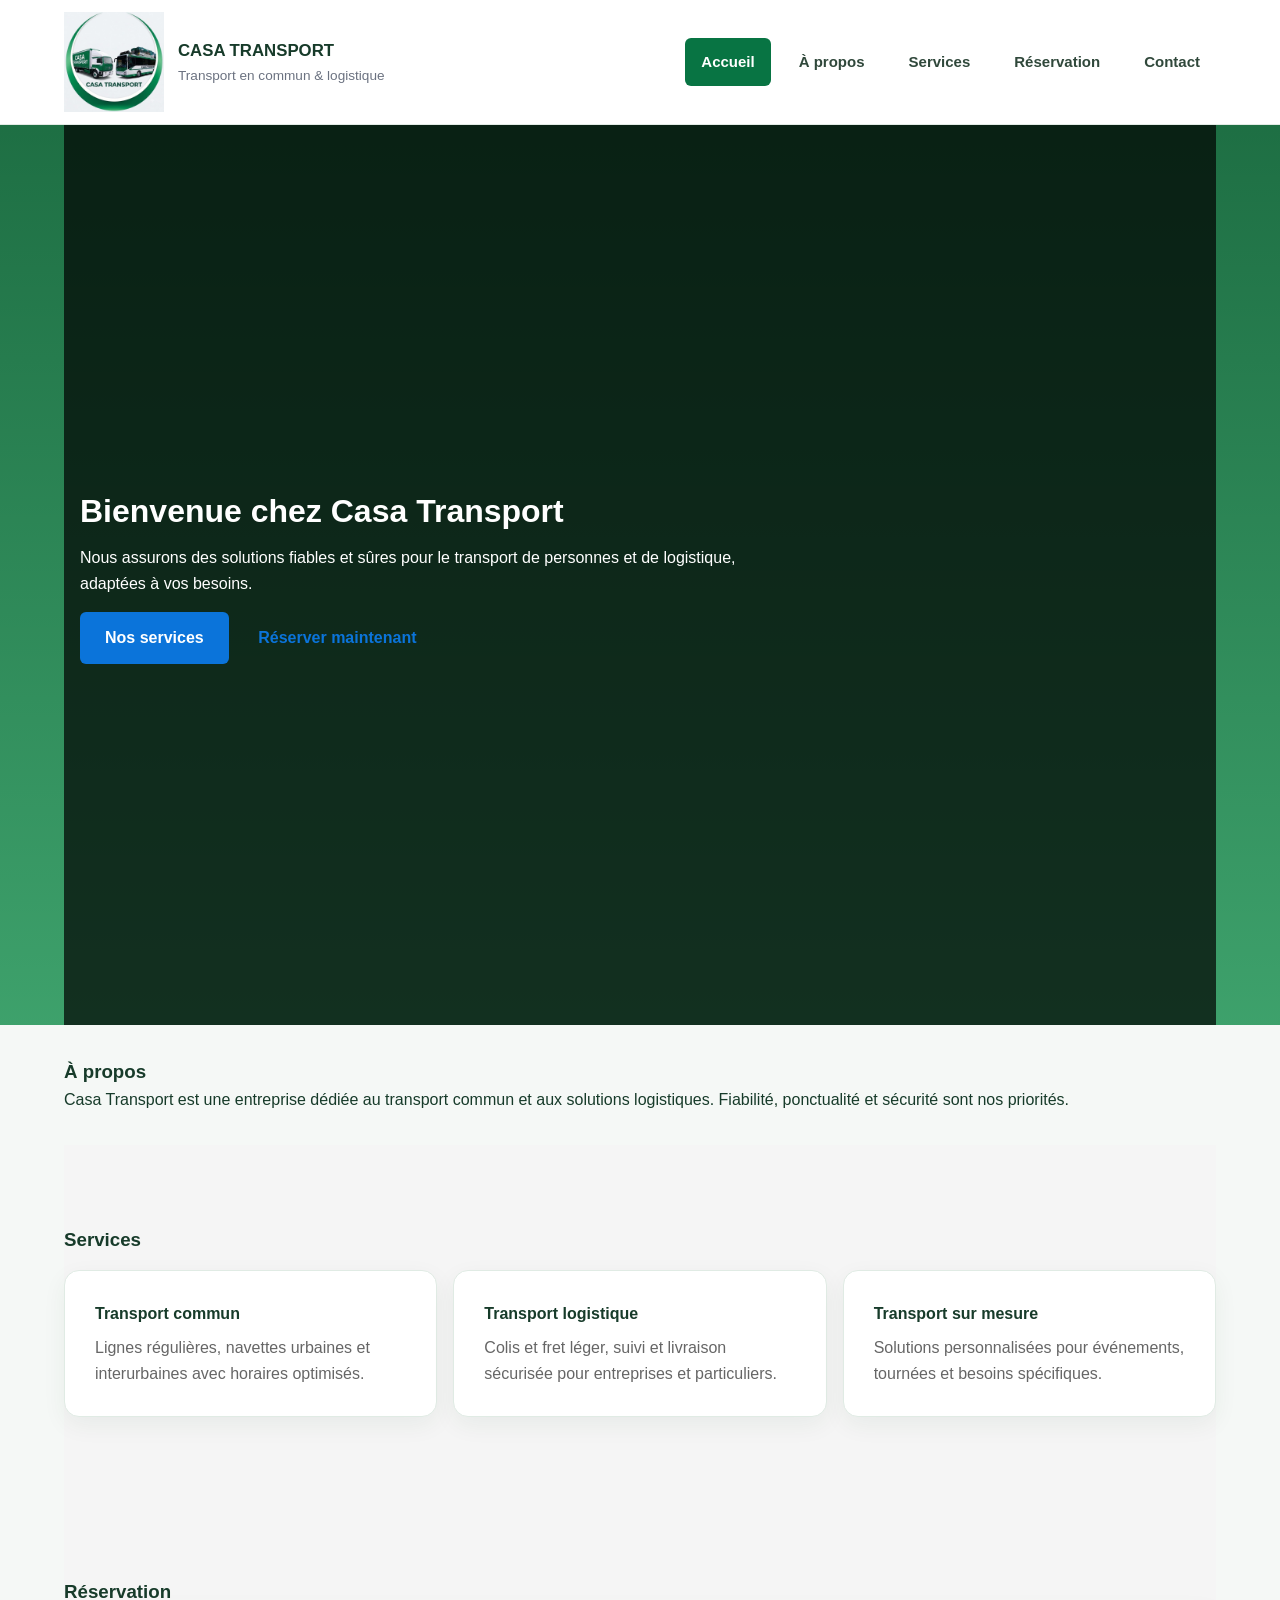
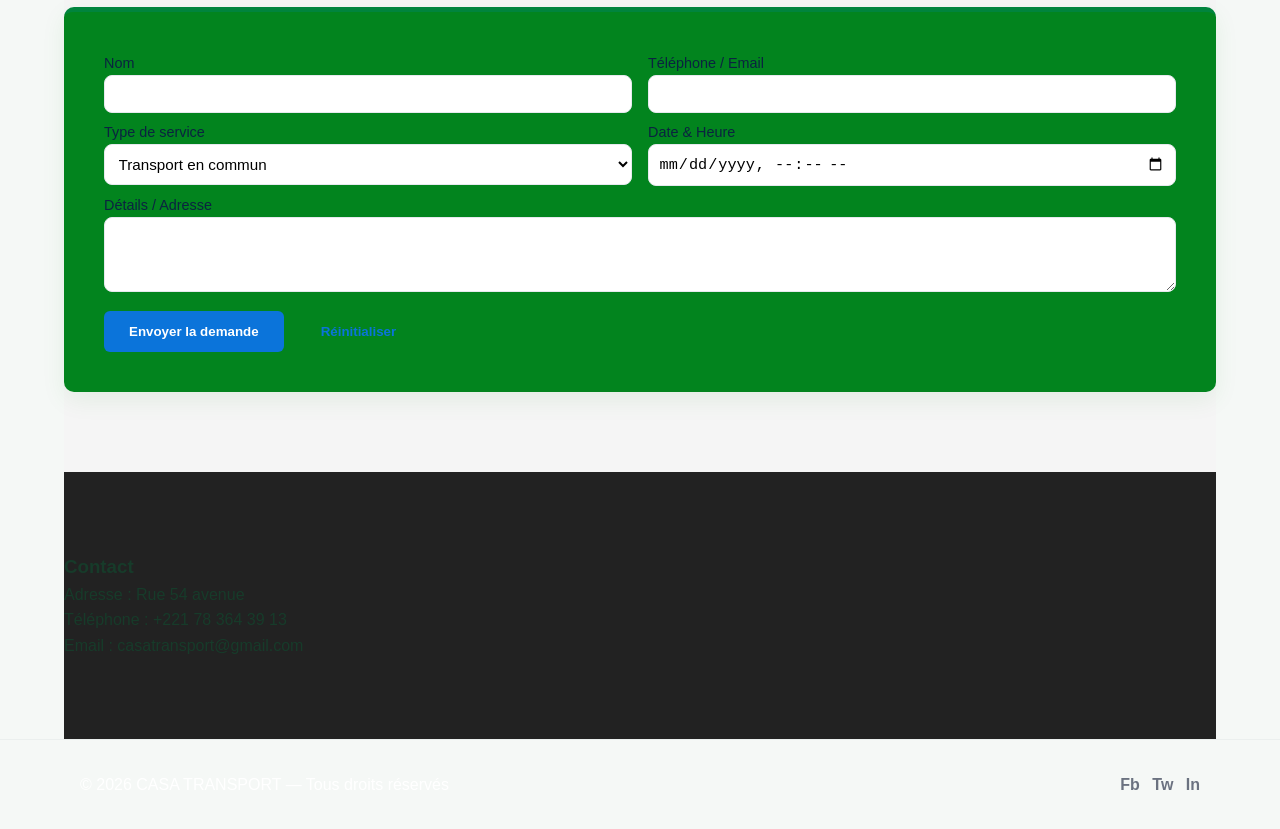
==== mon site/index.html @ fb9e376b "initial commit" ====
<!doctype html>
<html lang="fr">
<head>
  <meta charset="utf-8" />
  <meta name="viewport" content="width=device-width,initial-scale=1" />
  <title>CASA TRANSPORT</title>
  <link rel="stylesheet" href="STYLE.CSS" />
</head>
<body>
  <header class="site-header">
    <div class="container header-inner">
      <div class="brand">
        <div class="logo.jpeg"><img src="logo.jpeg" alt="logo casa transport" width="100" height="100"></div>
        <div>
          <h1>CASA TRANSPORT</h1>
          <p class="tag">Transport en commun & logistique</p>
        </div>
      </div>
      <head>
      <nav class="main-nav">
        <a href="#index.html" class="active">Accueil</a>
        <a href="#apropos.html">À propos</a>
        <a href="#services.html">Services</a>
        <a href="#reservation.html">Réservation</a>
        <a href="#contact.html">Contact</a>
      </nav>
      </head>
      <button class="menu-btn" aria-label="Menu">☰</button>
    </div>
  </header>

  <main>
    <section id="accueil" class="hero">
      <div class="container hero-grid">
        <div class="hero-text">
          <h2>Bienvenue chez Casa Transport</h2>
          <p>Nous assurons des solutions fiables et sûres pour le transport de personnes et de logistique, adaptées à vos besoins.</p>
          <div class="hero-ctas">
            <a href="#services" class="btn primary">Nos services</a>
            <a href="#reservation" class="btn outline">Réserver maintenant</a>
          </div>
        </div>
        <div class="hero-image" aria-hidden="true"></div>
      </div>
    </section>

    <section id="apropos" class="section container">
      <h3>À propos</h3>
      <p>Casa Transport est une entreprise dédiée au transport commun et aux solutions logistiques. Fiabilité, ponctualité et sécurité sont nos priorités.</p>
    </section>

    <section id="services" class="section container services">
      <h3>Services</h3>
      <div class="service-grid">
        <article class="service-card">
          <h4>Transport commun</h4>
          <p>Lignes régulières, navettes urbaines et interurbaines avec horaires optimisés.</p>
        </article>
        <article class="service-card">
          <h4>Transport logistique</h4>
          <p>Colis et fret léger, suivi et livraison sécurisée pour entreprises et particuliers.</p>
        </article>
        <article class="service-card">
          <h4>Transport sur mesure</h4>
          <p>Solutions personnalisées pour événements, tournées et besoins spécifiques.</p>
        </article>
      </div>
    </section>

    <section id="reservation" class="section container reservation">
      <h3>Réservation</h3>
      <form class="reservation-form" action="#" method="post">
        <div class="row">
          <label>
            Nom
            <input type="text" name="nom" required />
          </label>
          <label>
            Téléphone / Email
            <input type="text" name="contact" required />
          </label>
        </div>
        <div class="row">
          <label>
            Type de service
            <select name="service">
              <option>Transport en commun</option>
              <option>Transport logistique</option>
              
            </select>
          </label>
          <label>
            Date & Heure
            <input type="datetime-local" name="datetime" />
          </label>
        </div>
        <label>
          Détails / Adresse
          <textarea name="details" rows="3"></textarea>
        </label>
        <div class="form-actions">
          <button type="submit" class="btn primary">Envoyer la demande</button>
          <button type="reset" class="btn outline">Réinitialiser</button>
        </div>
      </form>
    </section>

    <section id="contact" class="section container contact">
      <h3>Contact</h3>
      <p>Adresse : Rue 54 avenue</p>
      <p>Téléphone : +221 78 364 39 13</p>
      <p>Email : casatransport@gmail.com</p>
    </section>
  </main>

  <footer class="site-footer">
    <div class="container footer-inner">
      <p>© <span id="year"></span> CASA TRANSPORT — Tous droits réservés</p>
      <div class="socials">
        <a href="#" aria-label="Facebook">Fb</a>
        <a href="#" aria-label="Twitter">Tw</a>
        <a href="#" aria-label="LinkedIn">In</a>
      </div>
    </div>
  </footer>

  <script>
    // Set year
    document.getElementById('year').textContent = new Date().getFullYear();

    // Simple mobile menu toggle
    const btn = document.querySelector('.menu-btn');
    const nav = document.querySelector('.main-nav');
    btn.addEventListener('click', ()=> nav.classList.toggle('open'));
  </script>
</body>
</html>
---- mon site/STYLE.CSS ----
* {
    margin: 0;
    padding: 0;
    box-sizing: border-box;
}
html {
    scroll-behavior: smooth;
}
body {
    font-family: Arial, Helvetica, sans-serif;
    background-color: #ffffff;
    color: #222222;
    line-height: 1.6;
}
img {
    max-width: 100%;
    display: block;
}
a {
    text-decoration: none;
}

ul {
    list-style: none;
}
/* =====================================================
   2. COULEURS
===================================================== */

:root{
  --primary:#0b74da;
  --dark:#0b2340;
  --muted:#6b7280;
  --bg:#f7f9fb;
  --card:#ffffff;
  --radius:10px;
  --container:1100px;
  font-family: Inter, system-ui, -apple-system, "Segoe UI", Roboto, "Helvetica Neue", Arial;
}

*{box-sizing:border-box}
body{margin:0;background:var(--bg);color:var(--dark);-webkit-font-smoothing:antialiased}
.container{max-width:var(--container);margin:0 auto;padding:1rem}

.site-header{background:linear-gradient(90deg, #ffffffcc, #ffffff);backdrop-filter: blur(4px);border-bottom:1px solid rgba(11,35,64,0.06);position:sticky;top:0;z-index:20}
.header-inner{display:flex;align-items:center;justify-content:space-between;gap:1rem;padding:0.75rem 0}
.brand{display:flex;align-items:center;gap:0.75rem}
.logo{width:52px;height:52px;border-radius:10px;background:var(--primary);display:flex;align-items:center;justify-content:center;color:#fff;font-weight:700}
.brand h1{margin:0;font-size:1.05rem}
.tag{margin:0;color:var(--muted);font-size:0.85rem}

.main-nav{display:flex;gap:0.75rem;align-items:center}
.main-nav a{color:var(--dark);text-decoration:none;padding:0.4rem 0.6rem;border-radius:6px;font-weight:600}
.main-nav a.active, .main-nav a:hover{background:rgba(11,116,218,0.08);color:var(--primary)}

.menu-btn{display:none;background:none;border:0;font-size:1.25rem}

.hero{
    height:100vh;
    background-image:url('casa8.jpeg');
    background-size:cover;
    background-position:center;
}
.hero-grid{
    display:grid;
    grid-template-columns:1fr 420px;
    gap:2rem;
    align-items:center;
    background-color: rgba(0, 0, 0, 0.7);
    width: 100%;
    height: 100%;
}

.hero-text h2{
    margin:0 0 0.5rem;
    font-size:2rem;
    color:#fff;
}
.hero-text p{
    color:#fff;
    margin:0 0 1rem
}

/* ================================
   SECTION À PROPOS - CASA TRANSPORT
================================ */

.about-section {
  padding: 90px 20px;
  background: #f5f7fa;
}

.about-section .container {
  max-width: 1150px;
  margin: auto;
}

/* En-tête */

.about-header {
  text-align: center;
  margin-bottom: 55px;
}

.about-subtitle {
  display: inline-block;
  color: #0b5ed7;
  font-size: 14px;
  font-weight: 700;
  letter-spacing: 2px;
  margin-bottom: 10px;
}

.about-header h2 {
  margin: 0;
  font-size: 42px;
  color: #172033;
  font-weight: 800;
}

.about-line {
  width: 65px;
  height: 4px;
  background: #0b5ed7;
  margin: 18px auto;
  border-radius: 10px;
}

.about-header p {
  color: #6b7280;
  font-size: 17px;
  margin: 0;
}

/* Contenu */

.about-content {
  display: grid;
  grid-template-columns: 1.5fr 1fr;
  gap: 50px;
  align-items: center;
}

/* Texte */

.about-text h3 {
  font-size: 28px;
  color: #172033;
  margin-bottom: 20px;
}

.about-text > p {
  color: #5f6877;
  font-size: 16px;
  line-height: 1.8;
  margin-bottom: 18px;
}

.about-text strong {
  color: #0b5ed7;
}

/* Valeurs */

.about-values {
  margin-top: 30px;
  display: flex;
  flex-direction: column;
  gap: 15px;
}

.value-box {
  display: flex;
  align-items: center;
  gap: 15px;
  background: #ffffff;
  padding: 17px 20px;
  border-radius: 10px;
  border-left: 4px solid #0b5ed7;
  box-shadow: 0 5px 20px rgba(0, 0, 0, 0.06);
}

.value-box > span {
  width: 35px;
  height: 35px;
  display: flex;
  align-items: center;
  justify-content: center;
  background: #0b5ed7;
  color: white;
  border-radius: 50%;
  font-weight: bold;
}

.value-box h4 {
  margin: 0 0 4px;
  color: #172033;
  font-size: 17px;
}

.value-box p {
  margin: 0;
  color: #777f8c;
  font-size: 14px;
}

/* Carte engagement */

.about-card {
  background: #0b5ed7;
  color: white;
  padding: 45px 35px;
  border-radius: 18px;
  text-align: center;
  box-shadow: 0 15px 40px rgba(11, 94, 215, 0.25);
  position: relative;
  overflow: hidden;
}

.about-card::before {
  content: "";
  position: absolute;
  width: 180px;
  height: 180px;
  border-radius: 50%;
  background: rgba(255, 255, 255, 0.08);
  top: -80px;
  right: -70px;
}

.about-card-icon {
  font-size: 55px;
  margin-bottom: 15px;
}

.about-card h3 {
  font-size: 27px;
  margin-bottom: 15px;
}

.about-card p {
  font-size: 15px;
  line-height: 1.8;
  color: rgba(255, 255, 255, 0.9);
  margin-bottom: 30px;
}

/* Bouton */

.about-btn {
  display: inline-block;
  padding: 13px 28px;
  background: white;
  color: #0b5ed7;
  text-decoration: none;
  border-radius: 7px;
  font-weight: 700;
  transition: 0.3s ease;
}

.about-btn:hover {
  background: #172033;
  color: white;
  transform: translateY(-2px);
}

/* Responsive téléphone */

@media (max-width: 768px) {

  .about-section {
    padding: 60px 15px;
  }

  .about-header h2 {
    font-size: 32px;
  }

  .about-content {
    grid-template-columns: 1fr;
    gap: 35px;
  }

  .about-text h3 {
    font-size: 24px;
  }

  .about-card {
    padding: 35px 25px;
  }
}

.btn{display:inline-block;padding:0.6rem 1rem;border-radius:10px;text-decoration:none;font-weight:600;border:2px solid transparent}
.btn.primary{background:var(--primary);color:#fff;border-color:var(--primary)}
.btn.outline{background:transparent;color:var(--primary);border-color:var(--primary)}

.section{padding:2rem 0}
.services .service-grid{display:grid;grid-template-columns:repeat(3,1fr);gap:1rem;margin-top:1rem}
.service-card{background:var(--card);padding:1rem;border-radius:12px;box-shadow:0 6px 18px rgba(11,35,64,0.04)}
.service-card h4{margin:0 0 0.5rem}
.reservation-form{background:var(--card);padding:1rem;border-radius:12px;box-shadow:0 6px 18px rgba(11,35,64,0.04)}
.reservation-form .row{display:flex;gap:1rem}
.reservation-form label{display:block;font-size:0.9rem;color:var(--dark);margin-bottom:0.5rem;width:100%}
.reservation-form input, .reservation-form select, .reservation-form textarea{width:100%;padding:0.6rem;border-radius:8px;border:1px solid #e6e9ee;background:#fff;font-size:0.95rem}

.form-actions{display:flex;gap:0.5rem;margin-top:0.75rem}

.site-footer{padding:1rem 0;background:transparent;border-top:1px solid rgba(11,35,64,0.04)}
.footer-inner{display:flex;justify-content:space-between;align-items:center}
.socials a{text-decoration:none;color:var(--muted);margin-left:0.5rem;font-weight:700}

/* Responsive */
@media (max-width:900px){
  .hero-grid{grid-template-columns:1fr;gap:1.5rem}
  .hero-image{height:180px}
  .services .service-grid{grid-template-columns:repeat(2,1fr)}
}

@media (max-width:640px){
  .header-inner{padding:0.5rem}
  .main-nav{position:absolute;top:64px;right:0;background:var(--card);flex-direction:column;padding:0.5rem;border-radius:8px;display:none;box-shadow:0 8px 24px rgba(11,35,64,0.08)}
  .main-nav.open{display:flex}
  .menu-btn{display:block}
  .services .service-grid{grid-template-columns:1fr}
  .reservation-form .row{flex-direction:column}
  .footer-inner{flex-direction:column;gap:0.5rem;text-align:center}
}

:root {
    --vert: #00843d;
    --vert-fonce: #005c2b;
    --vert-clair: #eaf7ef;
    --blanc: #ffffff;
    --gris: #666666;
    --gris-clair: #f5f5f5;
    --bordure: #dddddd;
    --noir: #222222;
}
/* =====================================================
   3. CONTENEUR
===================================================== */

.container {
    width: 90%;
    max-width: 1200px;
    margin: 0 auto;
}
/* =====================================================
   4. HEADER
===================================================== */

header {
    width: 100%;
    background-color: #ffffff;
    border-bottom: 4px solid var(--vert);
}
.header-container {
    width: 90%;
    max-width: 1200px;
    min-height: 85px;
    margin: auto;

    display: flex;
    align-items: center;
    justify-content: space-between;
}
/* =====================================================
   5. LOGO
===================================================== */

.logo img {
    width: 200px;
    height: auto;
    display: block;
}
.logo h1 {
    color: var(--vert-fonce);
    font-size: 30px;
    font-weight: bold;
}

.logo span {
    color: var(--vert);
}

.logo p {
    color: var(--gris);
    font-size: 15px;
}
/* =====================================================
   6. MENU
===================================================== */

nav ul {
    display: flex;
    align-items: center;
    gap: 28px;
}
nav ul li a {
    color: var(--vert-fonce);
    font-size: 16px;
    font-weight: bold;
    padding: 10px 5px;
    transition: 0.3s;
}
nav ul li a:hover {
    color: var(--vert);
}

nav ul li a.active {
    color: var(--vert);
    border-bottom: 3px solid var(--vert);
}
/* =====================================================
   7. BOUTONS
===================================================== */

.btn {
    display: inline-block;
    padding: 13px 25px;

    border-radius: 6px;
    border: none;

    font-weight: bold;
    cursor: pointer;

    transition: 0.3s;
}
/* Bouton vert */

.btn-vert {
    background-color: var(--vert);
    color: #ffffff;
}

.btn-vert:hover {
    background-color: var(--vert-fonce);
}
/* Bouton blanc */

.btn-blanc {
    background-color: #ffffff;
    color: var(--vert);

    border: 2px solid #ffffff;
}

.btn-blanc:hover {
    background-color: var(--vert);
    color: #ffffff;
}
/* =====================================================
   8. TITRES
===================================================== */

.section-title {
    text-align: center;
    margin-bottom: 45px;
}
.section-title h2 {
    color: var(--vert-fonce);
    font-size: 38px;
    margin-bottom: 10px;
}
.section-title h2 span {
    color: var(--vert);
}

.section-title p {
    color: var(--gris);
}
/* =====================================================
   9. ACCUEIL - HERO
===================================================== */
/* =========================================
   PAGE ACCUEIL
   CASA TRANSPORT
   VERT & BLANC
========================================= */


/* =========================================
   HERO
========================================= */

.accueil-hero {

    min-height: 600px;

    display: flex;

    align-items: center;

    text-align: center;

    background:
        linear-gradient(
            135deg,
            #064b2d,
            #087443
        );

    color: white;

    padding: 80px 20px;
}


.accueil-hero-content {

    max-width: 850px;

    margin: auto;
}


.hero-label {

    color: #c7f2d6;

    font-size: 13px;

    font-weight: bold;

    letter-spacing: 3px;
}


.accueil-hero h2 {

    font-size: 58px;

    line-height: 1.15;

    margin: 20px 0;
}


.accueil-hero p {

    max-width: 720px;

    margin: auto;

    color: #e6f6ed;

    font-size: 18px;

    line-height: 1.8;
}


/* =========================================
   BOUTONS HERO
========================================= */

.hero-buttons {

    display: flex;

    justify-content: center;

    gap: 15px;

    margin-top: 35px;
}


.btn-primary {

    display: inline-block;

    background: white;

    color: #087443;

    padding: 15px 28px;

    border-radius: 7px;

    font-size: 14px;

    font-weight: bold;

    text-decoration: none;

    transition: 0.3s;
}


.btn-primary:hover {

    background: #e8f7ee;

    transform: translateY(-3px);
}


.btn-outline {

    display: inline-block;

    background: transparent;

    color: white;

    border: 2px solid white;

    padding: 13px 28px;

    border-radius: 7px;

    font-size: 14px;

    font-weight: bold;

    text-decoration: none;

    transition: 0.3s;
}


.btn-outline:hover {

    background: white;

    color: #087443;

    transform: translateY(-3px);
}


/* =========================================
   PRÉSENTATION
========================================= */

.accueil-presentation {

    background: white;

    padding: 90px 0;
}


.presentation-title {

    max-width: 750px;

    margin: auto;

    text-align: center;

    margin-bottom: 50px;
}


.presentation-title span {

    color: #087443;

    font-size: 13px;

    font-weight: bold;

    letter-spacing: 3px;
}


.presentation-title h2 {

    color: #173b2a;

    font-size: 38px;

    margin: 15px 0;
}


.presentation-title p {

    color: #718078;

    line-height: 1.8;

    font-size: 15px;
}


/* =========================================
   CARTES
========================================= */

.accueil-cards {

    display: grid;

    grid-template-columns:
        repeat(3, 1fr);

    gap: 25px;
}


.accueil-card {

    background: #f8fbf9;

    border:
        1px solid #e0ebe4;

    padding: 35px 25px;

    text-align: center;

    border-radius: 12px;

    transition: 0.3s;
}


.accueil-card:hover {

    transform: translateY(-8px);

    border-color: #087443;

    box-shadow:
        0 15px 35px
        rgba(0, 70, 40, 0.12);
}


/* =========================================
   ICÔNES
========================================= */

.accueil-icon {

    width: 65px;
    height: 65px;
    margin: 0 auto 20px;
    display: flex;
    align-items: center;
    justify-content: center;
    background: #087443;
    color: white;
    overflow: hidden;
    border-radius: 50%;
    font-size: 30px;
}

.accueil-icon img {
    width: 100%;
    height: 100%;
    object-fit: cover;
}

.accueil-card h3 {

    color: #173b2a;

    font-size: 21px;

    margin-bottom: 13px;
}


.accueil-card p {

    color: #718078;

    font-size: 14px;

    line-height: 1.8;

    margin-bottom: 20px;
}


.accueil-card a {

    color: #087443;

    font-size: 14px;

    font-weight: bold;

    text-decoration: none;

    transition: 0.3s;
}


.accueil-card a:hover {

    color: #064b2d;

    padding-left: 5px;
}


/* =========================================
   CTA
========================================= */

.accueil-cta {

    background:
        linear-gradient(
            135deg,
            #087443,
            #064b2d
        );

    color: white;

    text-align: center;

    padding: 80px 20px;
}


.accueil-cta span {

    color: #c7f2d6;

    font-size: 13px;

    font-weight: bold;

    letter-spacing: 3px;
}


.accueil-cta h2 {

    font-size: 38px;

    margin: 15px 0;
}


.accueil-cta p {

    color: #e1f3e8;

    font-size: 16px;

    line-height: 1.7;

    margin-bottom: 30px;
}


.btn-cta {

    display: inline-block;

    background: white;

    color: #087443;

    padding: 15px 30px;

    border-radius: 7px;

    font-size: 14px;

    font-weight: bold;

    text-decoration: none;

    transition: 0.3s;
}


.btn-cta:hover {

    background: #e8f7ee;

    transform: translateY(-3px);
}


/* =========================================
   RESPONSIVE TABLETTE
========================================= */

@media (max-width: 900px) {

    .accueil-cards {

        grid-template-columns:
            1fr 1fr;
    }

}


/* =========================================
   RESPONSIVE MOBILE
========================================= */

@media (max-width: 650px) {

    .accueil-hero {

        min-height: 520px;

        padding: 60px 15px;
    }


    .accueil-hero h2 {

        font-size: 38px;
    }


    .accueil-hero p {

        font-size: 15px;
    }


    .hero-buttons {

        flex-direction: column;

        align-items: center;
    }


    .btn-primary {
        color: #10c068;
        width: 100%;
        text-align: center;
    }
    .btn-outline {

        width: 90%;

        text-align: center;
    }


    .accueil-presentation {

        padding: 65px 0;
    }


    .presentation-title h2 {

        font-size: 29px;
    }


    .accueil-cards {

        grid-template-columns: 1fr;
    }


    .accueil-cta {

        padding: 65px 20px;
    }


    .accueil-cta h2 {

        font-size: 30px;
    }


    .btn-cta {

        width: 100%;

        text-align: center;
    }

}
.hero {
    min-height: 600px;

    display: flex;
    align-items: center;

    background:
        linear-gradient(
            rgba(0, 92, 43, 0.88),
            rgba(0, 132, 61, 0.75)
        ),
        url("images/camion.jpg");

    background-size: cover;
    background-position: center;
}
.hero-content {
    width: 90%;
    max-width: 1200px;
    margin: auto;
    color: #ffffff;
}

.hero-content h1 {
    font-size: 60px;
    line-height: 1.1;
}
.hero-content h1 span {
    color: #ffffff;
}

.hero-content h2 {
    font-size: 30px;
    margin: 20px 0;
}

.hero-content p {
    max-width: 650px;
    font-size: 18px;
    margin-bottom: 25px;
}
/* =====================================================
   10. PRÉSENTATION ACCUEIL
===================================================== */

.presentation {
    padding: 80px 0;
    background-color: #ffffff;
}

.presentation-content {
    max-width: 850px;
    margin: auto;
    text-align: center;
}

.presentation-content h2 {
    color: var(--vert-fonce);
    font-size: 38px;
    margin-bottom: 20px;
}
.presentation-content p {
    color: var(--gris);
    margin-bottom: 15px;
}
/* =====================================================
   11. VÉHICULES
===================================================== */

.vehicules {
    padding: 80px 0;
    background-color: var(--gris-clair);
}

.vehicules-container {
    display: grid;
    grid-template-columns: 1fr 1fr;
    gap: 30px;
}
/* Carte véhicule */

.vehicule {
    display: flex;
    align-items: center;

    background-color: #ffffff;

    border-radius: 10px;
    overflow: hidden;

    border-top: 5px solid var(--vert);

    box-shadow: 0 8px 25px rgba(0, 0, 0, 0.10);
}
.vehicule-image {
    width: 50%;
}

.vehicule-image img {
    width: 100%;
    height: 280px;
    object-fit: cover;
}

.vehicule-info {
    width: 50%;
    padding: 25px;
}

.vehicule-info h3 {
    color: var(--vert-fonce);
    font-size: 22px;
    margin-bottom: 8px;
}
.vehicule-info h4 {
    color: var(--vert);
    margin-bottom: 10px;
}

.vehicule-info p {
    color: var(--gris);
    font-size: 14px;
    margin-bottom: 15px;
}

/* =====================================================
   12. BANNIÈRE DES PAGES
===================================================== */

.page-banner {
    min-height: 300px;

    display: flex;
    justify-content: center;
    align-items: center;

    text-align: center;

    color: #ffffff;

    background:
        linear-gradient(
            rgba(0, 92, 43, 0.90),
            rgba(0, 132, 61, 0.80)
        ),
        url("images/camion.jpg");
         background-size: cover;
    background-position: center;
}
.page-banner h1 {
    font-size: 50px;
}

.page-banner p {
    font-size: 18px;
    margin-top: 10px;
}
/* =====================================================
   13. À PROPOS
===================================================== */

.about-page {
    padding: 80px 0;
    background-color: #ffffff;
}

.about-content {
    max-width: 900px;
    margin: auto;
    text-align: center;
}

.about-content h2 {
    color: var(--vert-fonce);
    font-size: 38px;
    margin-bottom: 20px;
}
.about-content p {
    color: var(--gris);
    margin-bottom: 15px;
}


/* Mission et vision */

.mission {
    padding: 80px 0;
    background-color: var(--gris-clair);
}

.mission-grid {
    display: grid;
    grid-template-columns: 1fr 1fr;
    gap: 30px;
}
.mission-card {
    background-color: #ffffff;

    padding: 35px;

    border-radius: 10px;

    border-top: 5px solid var(--vert);

    box-shadow: 0 8px 25px rgba(0, 0, 0, 0.08);
}
.mission-card h3 {
    color: var(--vert-fonce);
    font-size: 24px;
    margin-bottom: 15px;
}

.mission-card p {
    color: var(--gris);
}
/* =========================================
   PAGE À PROPOS
   CASA TRANSPORT
   VERT & BLANC
========================================= */


/* =========================================
   HERO À PROPOS
========================================= */

.apropos-hero {
    height: 40vh;
    background-image: url("casa6.jpeg");
    background-size: cover;
    background-position: center;
    text-align: center;
}
.apropos-hero .container {
    background-color: rgba(0, 0, 0, 0.7);
    width: 100%;
    color: white;
    height: 100%;
}

.apropos-hero span {

    color: #c7f2d6;

    font-size: 13px;

    font-weight: bold;

    letter-spacing: 3px;
}


.apropos-hero h2 {

    font-size: 42px;

    margin: 15px 0;
}


.apropos-hero p {

    color: #e6f6ed;

    font-size: 17px;

    line-height: 1.7;
}


/* =========================================
   SECTION PRÉSENTATION
========================================= */

.apropos-section {

    background: #ffffff;

    padding: 90px 0;
}


.apropos-grid {

    display: grid;

    grid-template-columns:
        1.3fr 0.8fr;

    gap: 70px;

    align-items: center;
}


/* =========================================
   TEXTE
========================================= */

.apropos-info {

    padding-right: 20px;
}


.section-label {

    color: #087443;

    font-size: 13px;

    font-weight: bold;

    letter-spacing: 2px;
}


.apropos-info h2 {

    color: #173b2a;

    font-size: 38px;

    line-height: 1.25;

    margin: 15px 0 25px;
}


.apropos-info p {

    color: #68766e;

    font-size: 16px;

    line-height: 1.8;

    margin-bottom: 18px;
}


.apropos-info strong {

    color: #087443;
}


/* =========================================
   CARTE NOTRE ENGAGEMENT
========================================= */

.apropos-card {

    background:
        linear-gradient(
            135deg,
            #087443,
            #064b2d
        );

    color: white;

    padding: 50px 35px;

    text-align: center;

    border-radius: 15px;

    box-shadow:
        0 15px 40px
        rgba(0, 80, 45, 0.20);

    transition: 0.3s;
}


.apropos-card:hover {

    transform: translateY(-7px);

    box-shadow:
        0 20px 45px
        rgba(0, 80, 45, 0.25);
}


.apropos-icon {

    font-size: 55px;

    margin-bottom: 15px;
}


.apropos-card h3 {

    font-size: 27px;

    margin-bottom: 15px;
}


.apropos-card p {

    color: #e0f4e7;

    font-size: 15px;

    line-height: 1.8;
}


/* =========================================
   SECTION VALEURS
========================================= */

.valeurs-section {

    background: #f5f8f6;

    padding: 90px 0;
}


/* =========================================
   TITRE
========================================= */

.section-title {

    text-align: center;

    max-width: 750px;

    margin:
        0 auto 50px;
}


.section-title span {

    color: #087443;

    font-size: 13px;

    font-weight: bold;

    letter-spacing: 2px;
}


.section-title h2 {

    color: #173b2a;

    font-size: 36px;

    margin: 15px 0;
}


.section-title p {

    color: #718078;

    line-height: 1.7;
}


/* =========================================
   CARTES VALEURS
========================================= */

.valeurs-grid {

    display: grid;

    grid-template-columns:
        repeat(3, 1fr);

    gap: 25px;
}


.valeur-card {

    background: #ffffff;

    padding: 35px 25px;

    text-align: center;

    border-radius: 12px;

    border:
        1px solid #e0ebe4;

    transition: 0.3s;
}


.valeur-card:hover {

    transform: translateY(-7px);

    border-color: #087443;

    box-shadow:
        0 15px 35px
        rgba(0, 70, 40, 0.10);
}


/* =========================================
   ICÔNES VALEURS
========================================= */

.valeur-icon {

    width: 55px;

    height: 55px;

    margin:
        0 auto 18px;

    display: flex;

    align-items: center;

    justify-content: center;

    border-radius: 50%;

    background: #087443;

    color: white;

    font-size: 23px;

    font-weight: bold;
}


.valeur-card h3 {

    color: #173b2a;

    font-size: 21px;

    margin-bottom: 12px;
}


.valeur-card p {

    color: #718078;

    font-size: 14px;

    line-height: 1.7;
}


/* =========================================
   RESPONSIVE TABLETTE
========================================= */

@media (max-width: 900px) {

    .apropos-grid {

        grid-template-columns: 1fr;

        gap: 40px;
    }

    .apropos-info {

        padding-right: 0;
    }

    .valeurs-grid {

        grid-template-columns: 1fr;
    }

}


/* =========================================
   RESPONSIVE TÉLÉPHONE
========================================= */

@media (max-width: 650px) {

    .apropos-hero {

        padding: 55px 15px;
    }

    .apropos-hero h2 {

        font-size: 32px;
    }

    .apropos-hero p {

        font-size: 15px;
    }

    .apropos-section {

        padding: 65px 0;
    }

    .apropos-info h2 {

        font-size: 29px;
    }

    .apropos-card {

        padding: 40px 25px;
    }

    .valeurs-section {

        padding: 65px 0;
    }

    .section-title h2 {

        font-size: 29px;
    }

}
/* =====================================================
   14. SERVICES
===================================================== */

.services {
    padding: 80px 0;
    background-color: var(--gris-clair);
}

.services-grid {
    display: grid;
    grid-template-columns: repeat(3, 1fr);
    gap: 25px;
}

.service-card {
    background-color: #ffffff;

    padding: 30px;

    border-radius: 10px;
        border-top: 5px solid var(--vert);

    box-shadow: 0 8px 25px rgba(0, 0, 0, 0.08);

    transition: 0.3s;
}
.service-card:hover {
    transform: translateY(-5px);
    border-top-color: var(--vert-fonce);
}

.service-icon {
    font-size: 40px;
    margin-bottom: 15px;
}

.service-card h3 {
    color: var(--vert-fonce);
    margin-bottom: 10px;
}

.service-card p {
    color: var(--gris);
}
/* =========================================
   PAGE SERVICES
   CASA TRANSPORT
   DESIGN VERT & BLANC
========================================= */


/* =========================================
   HERO SERVICES
========================================= */

.services-hero {
    height: 45vh;
    background-image: url("casa2.jpeg");
    background-size: cover;
    background-position: center;
    text-align: center;
}

.services-hero .container {
    background-color: rgba(0, 0, 0, 0.7);
    width: 100%;
    color: white;
    height: 100%;
}

.services-hero span {

    color: #c7f2d6;

    font-size: 13px;

    font-weight: bold;

    letter-spacing: 3px;
}


.services-hero h2 {

    font-size: 42px;

    margin: 15px 0;
}


.services-hero p {

    color: #e6f6ed;

    font-size: 17px;

    line-height: 1.7;
}


/* =========================================
   SECTION SERVICES
========================================= */

.services-section {

    background: #f5f8f6;

    padding: 90px 0;
}


.services-grid {

    display: grid;

    grid-template-columns:
        repeat(3, 1fr);

    gap: 25px;
}


/* =========================================
   CARTE SERVICE
========================================= */

.service-card {

    background: white;

    border:
        1px solid #e0ebe4;

    border-radius: 15px;

    overflow: hidden;

    transition: 0.3s;

    box-shadow:
        0 8px 25px
        rgba(0, 70, 40, 0.06);
}


.service-card:hover {

    transform: translateY(-8px);

    border-color: #087443;

    box-shadow:
        0 18px 40px
        rgba(0, 70, 40, 0.13);
}


/* =========================================
   ICÔNE
========================================= */

.service-icon {

    height: 150px;

    display: flex;

    align-items: center;

    justify-content: center;

    background:
        linear-gradient(
            135deg,
            #087443,
            #064b2d
        );

    color: white;

    font-size: 58px;
}


/* =========================================
   CONTENU
========================================= */

.service-content {

    padding: 30px;
}


.service-number {

    color: #087443;

    font-size: 13px;

    font-weight: bold;

    letter-spacing: 2px;
}


.service-content h3 {

    color: #173b2a;

    font-size: 23px;

    margin: 12px 0 15px;
}


.service-content p {

    color: #718078;

    font-size: 15px;

    line-height: 1.8;

    margin-bottom: 25px;
}


.service-content a {

    display: inline-block;

    color: #087443;

    font-size: 14px;

    font-weight: bold;

    text-decoration: none;

    transition: 0.3s;
}


.service-content a:hover {

    color: #064b2d;

    transform: translateX(5px);
}


/* =========================================
   SECTION CTA
========================================= */

.services-cta {

    background: white;

    padding: 80px 20px;

    text-align: center;
}


.services-cta-content {

    max-width: 750px;

    margin: auto;
}


.services-cta-content > span {

    color: #087443;

    font-size: 13px;

    font-weight: bold;

    letter-spacing: 3px;
}


.services-cta-content h2 {

    color: #173b2a;

    font-size: 36px;

    margin: 15px 0;
}


.services-cta-content p {

    color: #718078;

    line-height: 1.8;

    margin-bottom: 30px;
}


/* =========================================
   BOUTON
========================================= */

.btn-service {

    display: inline-block;

    background: #087443;

    color: white;

    padding: 14px 28px;

    border-radius: 7px;

    text-decoration: none;

    font-weight: bold;

    transition: 0.3s;
}


.btn-service:hover {

    background: #064b2d;

    transform: translateY(-3px);

    box-shadow:
        0 8px 20px
        rgba(0, 70, 40, 0.18);
}


/* =========================================
   RESPONSIVE TABLETTE
========================================= */

@media (max-width: 900px) {

    .services-grid {

        grid-template-columns: 1fr 1fr;
    }

}


/* =========================================
   RESPONSIVE TÉLÉPHONE
========================================= */

@media (max-width: 650px) {

    .services-hero {

        padding: 55px 15px;
    }

    .services-hero h2 {

        font-size: 32px;
    }

    .services-hero p {

        font-size: 15px;
    }

    .services-section {

        padding: 65px 0;
    }

    .services-grid {

        grid-template-columns: 1fr;
    }

    .service-icon {

        height: 130px;

        font-size: 50px;
    }

    .service-content {

        padding: 25px;
    }

    .services-cta {

        padding: 65px 20px;
    }

    .services-cta-content h2 {

        font-size: 29px;
    }

    .btn-service {

        width: 100%;

        text-align: center;
    }

}
/* =====================================================
   15. RÉSERVATION
===================================================== */

.reservation {
    padding: 80px 0;
    background-color: var(--gris-clair);
}

.reservation-container {
    max-width: 1000px;
    margin: auto;
}
/* Formulaire */

.reservation-form {
    background-color: #02841e;

    padding: 40px;

    border-radius: 10px;

    border-top: 5px solid var(--vert);

    box-shadow: 0 8px 25px rgba(6, 143, 24, 0.08);
}

.form-grid {
    display: grid;
    grid-template-columns: 1fr 1fr;
    gap: 20px;
}
.form-group {
    margin-bottom: 15px;
}

.form-group.full {
    grid-column: 1 / -1;
}

.form-group label {
    display: block;

    color: var(--vert-fonce);

    font-weight: bold;

    margin-bottom: 7px;
}
.form-group input,
.form-group select,
.form-group textarea {
    width: 100%;

    padding: 13px;

    border: 1px solid var(--bordure);

    border-radius: 5px;

    outline: none;

    font-size: 15px;
}

.form-group input:focus,
.form-group select:focus,
.form-group textarea:focus {
    border-color: var(--vert);
}
.form-group textarea {
    min-height: 130px;
    resize: vertical;
}
/* =====================================================
   16. TABLEAU TRANSPORT EN COMMUN
===================================================== */

.transport-table-section {
    padding: 80px 0;
    background-color: #ffffff;
}

.table-container {
    width: 100%;
    overflow-x: auto;

    background-color: #ffffff;

    border-radius: 10px;

    box-shadow: 0 8px 25px rgba(0, 0, 0, 0.10);
}
.transport-table {
    width: 100%;

    border-collapse: collapse;

    min-width: 850px;
}
/* En-tête */

.transport-table thead {
    background-color: var(--vert-fonce);
    color: #ffffff;
}

.transport-table th {
    padding: 16px 12px;

    text-align: center;

    font-size: 15px;

    border: 1px solid var(--vert);
}
/* Cellules */

.transport-table td {
    padding: 14px 12px;

    text-align: center;

    border: 1px solid var(--bordure);

    color: #333333;

    background-color: #ffffff;
}


/* Une ligne sur deux */

.transport-table tbody tr:nth-child(even) td {
    background-color: var(--vert-clair);
}


/* Survol */

.transport-table tbody tr:hover td {
    background-color: #d5f0df;
}


/* Heure */

.transport-table .heure {
    color: var(--vert-fonce);
    font-weight: bold;
}


/* Destination */

.transport-table .destination {
    color: var(--vert);
    font-weight: bold;
}


/* Tarif */

.transport-table .tarif {
    color: var(--vert-fonce);
    font-weight: bold;
}


/* Places */

.transport-table .places {
    color: var(--vert);
    font-weight: bold;
}


/* Bouton du tableau */

.table-reserver {
    display: inline-block;

    padding: 8px 14px;

    background-color: var(--vert);

    color: #ffffff;

    border-radius: 5px;

    font-weight: bold;

    font-size: 13px;

    transition: 0.3s;
}

.table-reserver:hover {
    background-color: var(--vert-fonce);
}
/* ==================================================
   CASA TRANSPORT
   DESIGN VERT & BLANC
================================================== */


/* ================= RESET ================= */

* {
    margin: 0;
    padding: 0;
    box-sizing: border-box;
}

body {
    font-family: Arial, Helvetica, sans-serif;
    background: #f5f8f6;
    color: #173b2a;
}

.container {
    width: 90%;
    max-width: 1200px;
    margin: auto;
}


/* ================= HEADER ================= */

.site-header {
    background: #ffffff;
    border-bottom: 1px solid #e2ebe5;
    position: sticky;
    top: 0;
    z-index: 1000;
}

.header-inner {
    min-height: 90px;
    display: flex;
    align-items: center;
    justify-content: space-between;
    gap: 30px;
}


/* LOGO */

.brand {
    display: flex;
    align-items: center;
    gap: 14px;
}

.logo img {
    width: 65px;
    height: 65px;
    object-fit: contain;
}

.brand-text h1 {
    font-size: 22px;
    font-weight: 800;
    color: #087443;
    letter-spacing: 1px;
}

.brand-text p {
    font-size: 13px;
    color: #718078;
    margin-top: 4px;
}


/* ================= NAVIGATION ================= */

.main-nav ul {
    list-style: none;
    display: flex;
    align-items: center;
    gap: 7px;
}

.main-nav a {
    display: block;
    padding: 12px 16px;
    text-decoration: none;
    color: #30483b;
    font-size: 15px;
    font-weight: 600;
    border-radius: 6px;
    transition: 0.3s;
}

.main-nav a:hover {
    color: #087443;
    background: #eef8f2;
}

.main-nav a.active {
    background: #087443;
    color: #ffffff;
}


/* MENU */

.menu-btn {
    display: none;
    border: none;
    background: #087443;
    color: white;
    font-size: 22px;
    padding: 8px 12px;
    border-radius: 6px;
}


/* ================= HERO ================= */

.reservation-hero {
    height: 45vh;
    background-image: url("casa3.jpeg");
    background-size: cover;
    background-position: center;
    text-align: center; 
}
.reservation-hero .container {
    background-color: rgba(0, 0, 0, 0.7);
    width: 100%;
    color: white;
    height: 100%;
}

.hero-label {
    display: inline-block;
    font-size: 13px;
    letter-spacing: 3px;
    font-weight: 700;
    margin-bottom: 15px;
    color: #b8f2ce;
}

.reservation-hero h2 {

    font-size: 42px;
    font-weight: 800;
    margin-bottom: 15px;
}
.reservation-hero

.reservation-hero p {
    max-width: 650px;
    margin: auto;
    line-height: 1.7;
    font-size: 17px;
    color: #e8f7ee;
}


/* ================= RESERVATION ================= */

.reservation-section {
    padding: 85px 0;
}

.reservation-grid {
    display: grid;
    grid-template-columns: 0.9fr 1.2fr;
    gap: 60px;
    align-items: start;
}


/* ================= INFORMATION ================= */

.reservation-info {
    padding-top: 15px;
}

.section-label {
    color: #087443;
    font-size: 13px;
    font-weight: 800;
    letter-spacing: 2px;
}

.reservation-info h2 {
    font-size: 35px;
    line-height: 1.25;
    margin: 15px 0 20px;
    color: #173b2a;
}

.reservation-info > p {
    color: #68766e;
    line-height: 1.8;
    font-size: 16px;
    margin-bottom: 35px;
}


/* ================= INFO ITEMS ================= */

.info-item {
    display: flex;
    gap: 15px;
    margin-bottom: 24px;
}

.info-icon {
    flex-shrink: 0;

    width: 42px;
    height: 42px;

    display: flex;
    align-items: center;
    justify-content: center;

    background: #087443;
    color: white;

    border-radius: 50%;

    font-size: 18px;
    font-weight: bold;
}

.info-item h3 {
    font-size: 17px;
    margin-bottom: 5px;
    color: #173b2a;
}

.info-item p {
    color: #718078;
    font-size: 14px;
    line-height: 1.6;
}


/* ================= CONTACT ================= */

.reservation-contact {
    margin-top: 35px;
    padding: 22px;

    background: #ffffff;

    border-left: 4px solid #087443;

    border-radius: 8px;

    box-shadow: 0 5px 20px rgba(0, 70, 40, 0.07);
}

.reservation-contact strong {
    font-size: 17px;
    color: #173b2a;
}

.reservation-contact p {
    margin: 7px 0;
    color: #718078;
}

.reservation-contact a {
    text-decoration: none;
    color: #087443;
    font-weight: 700;
}


/* ================= FORM CARD ================= */

.reservation-card {
    background: #ffffff;

    border-radius: 16px;

    padding: 40px;

    box-shadow: 0 15px 45px rgba(0, 70, 40, 0.10);

    border: 1px solid #e0ebe4;
}

.form-header {
    margin-bottom: 30px;
}

.form-header h3 {
    font-size: 26px;
    color: #173b2a;
    margin-bottom: 8px;
}

.form-header p {
    color: #7a867f;
    font-size: 14px;
}


/* ================= FORM ================= */

.reservation-form {
    width: 100%;
}

.form-row {
    display: grid;
    grid-template-columns: 1fr 1fr;
    gap: 20px;
}

.form-group {
    margin-bottom: 22px;
}

.form-group label {
    display: block;
    margin-bottom: 8px;

    color: #30483b;

    font-size: 14px;
    font-weight: 700;
}

.form-group input,
.form-group select,
.form-group textarea {
    width: 100%;

    border: 1px solid #d7e4dc;

    background: #fafcfb;

    padding: 14px 15px;

    border-radius: 7px;

    outline: none;

    font-family: inherit;
    font-size: 14px;

    color: #173b2a;

    transition: 0.3s;
}

.form-group textarea {
    resize: vertical;
    min-height: 120px;
}

.form-group input:focus,
.form-group select:focus,
.form-group textarea:focus {

    border-color: #087443;

    background: #ffffff;

    box-shadow:
        0 0 0 3px rgba(8, 116, 67, 0.10);
}


/* ================= CHECKBOX ================= */

.form-check {
    display: flex;
    align-items: flex-start;

    gap: 10px;

    margin: 5px 0 25px;
}

.form-check input {
    margin-top: 3px;
    accent-color: #087443;
}

.form-check label {
    font-size: 13px;

    color: #68766e;

    line-height: 1.5;
}


/* ================= BUTTONS ================= */

.form-actions {
    display: flex;
    gap: 12px;
}

.btn-primary,
.btn-secondary {

    border: none;

    padding: 14px 25px;

    border-radius: 7px;

    cursor: pointer;

    font-size: 14px;

    font-weight: 700;

    transition: 0.3s;
}


/* BOUTON VERT */

.btn-primary {
    background: #087443;
    color: #ffffff;
}

.btn-primary:hover {
    background: #064b2d;

    transform: translateY(-2px);

    box-shadow:
        0 7px 20px rgba(8, 116, 67, 0.25);
}


/* BOUTON BLANC */

.btn-secondary {
    background: #ffffff;

    color: #087443;

    border: 1px solid #087443;
}

.btn-secondary:hover {
    background: #eef8f2;
}


/* ================= FOOTER ================= */

.footer {

    background: #063c25;

    color: white;

    margin-top: 30px;
}

.footer-container {

    width: 90%;
    max-width: 1200px;

    margin: auto;

    display: grid;

    grid-template-columns:
        1.5fr 1fr 1.2fr;

    gap: 70px;

    padding: 65px 0;
}

.footer-col h3 {

    font-size: 17px;
    margin-bottom: 20px;
    color: #ffffff;
}

.footer-col p {
    color: #c4d7cc;
    font-size: 14px;
    line-height: 1.8;

    margin-bottom: 7px;
}


/* ================= FOOTER LINKS ================= */

.footer-links {

    display: flex;

    flex-direction: column;
}

.footer-links a {

    color: #c4d7cc;

    text-decoration: none;

    font-size: 14px;

    margin-bottom: 12px;

    transition: 0.3s;
}

.footer-links a:hover {

    color: #ffffff;

    padding-left: 5px;
}


/* ================= COPYRIGHT ================= */

.copyright {

    border-top:
        1px solid rgba(255, 255, 255, 0.12);

    text-align: center;

    padding: 20px;

    color: #000000;

    font-size: 12px;
}


/* ================= RESPONSIVE ================= */

@media (max-width: 900px) {

    .main-nav {
        display: none;
    }

    .menu-btn {
        display: block;
    }

    .reservation-grid {

        grid-template-columns: 1fr;

        gap: 40px;
    }

    .footer-container {

        grid-template-columns: 1fr 1fr;

        gap: 40px;
    }
}


@media (max-width: 650px) {

    .header-inner {
        min-height: 75px;
    }

    .logo img {

        width: 50px;
        height: 50px;
    }

    .brand-text h1 {
        font-size: 17px;
    }

    .brand-text p {
        font-size: 11px;
    }

    .reservation-hero {

        padding: 55px 15px;
    }

    .reservation-hero h2 {

        font-size: 30px;
    }

    .reservation-hero p {

        font-size: 15px;
    }

    .reservation-section {

        padding: 55px 0;
    }

    .reservation-info h2 {

        font-size: 28px;
    }

    .form-row {

        grid-template-columns: 1fr;

        gap: 0;
    }

    .reservation-card {

        padding: 25px 20px;
    }

    .form-actions {

        flex-direction: column;
    }

    .btn-primary,
    .btn-secondary {

        width: 100%;
    }

    .footer-container {

        grid-template-columns: 1fr;

        gap: 35px;

        padding: 45px 0;
    }
}




/* =====================================================
   17. CONTACT
===================================================== */

.contact {
    padding: 80px 0;
    background-color: var(--noir);
}

.contact-container {
    display: grid;
    grid-template-columns: 1fr 1fr;
    gap: 35px;
}


/* Informations contact */

.contact-info {
    background-color: var(--blanc);

    color: #ffffff;

    padding: 40px;

    border-radius: 10px;

    border-bottom: 5px solid var(--vert);
}

.contact-info h2 {
    font-size: 30px;
    margin-bottom: 20px;
}

.contact-info > p {
    color: #e8f7ed;
    margin-bottom: 25px;
}

.contact-item {
    margin-top: 25px;
}

.contact-item strong {
    display: block;

    color: #ffffff;

    margin-bottom: 5px;
}

.contact-item p {
    color: #e8f7ed;
}


/* Formulaire contact */

.contact-form {
    background-color: #ffffff;

    padding: 40px;

    border-radius: 10px;

    border-top: 5px solid var(--vert);

    box-shadow: 0 8px 25px rgba(0, 0, 0, 0.08);
}

.contact-form h2 {
    color: var(--vert-fonce);
    margin-bottom: 25px;
}
/* =========================
   BLOCS CONTACT ALIGNÉS
========================= */

.contact-infos {
    width: 100%;
    max-width: 1200px;
    margin: 40px auto 70px;

    display: grid;
    grid-template-columns: repeat(4, 1fr);

    gap: 20px;

    align-items: stretch;
}

.contact-card {
    background-color: #ffffff;

    border: 1px solid #e5e5e5;
    border-radius: 12px;

    padding: 25px 20px;

    min-height: 190px;

    box-shadow: 0 5px 18px rgba(0, 0, 0, 0.08);

    display: flex;
    flex-direction: column;
    justify-content: flex-start;
}

.contact-card:hover {
    transform: translateY(-5px);
    transition: 0.3s;
    border-top: 4px solid #16803c;
}

.contact-icon {
    width: 45px;
    height: 45px;

    background-color: #16803c;
    color: white;

    display: flex;
    align-items: center;
    justify-content: center;

    border-radius: 6px;

    font-size: 22px;

    margin-bottom: 15px;
}

.contact-card h3 {
    color: #16803c;
    font-size: 17px;
    margin-bottom: 12px;
}

.contact-card p {
    color: #555;
    font-size: 14px;
    margin-bottom: 6px;
}



/* =====================================================
   18. FOOTER
===================================================== */

footer {
    background-color: var(--vert-fonce);
    color: #ffffff;

    border-top: 4px solid var(--vert);
}

.footer-container {
    width: 90%;
    max-width: 1200px;

    margin: auto;

    padding: 50px 0;

    display: grid;
    grid-template-columns: 2fr 1fr 1fr;
    gap: 40px;
}

.footer-container h3 {
    margin-bottom: 15px;
    color: #ffffff;
}

.footer-container p {
    color: #e8f7ed;
    margin-bottom: 8px;
}

.footer-container a {
    color: #e8f7ed;
}

.footer-container a:hover {
    color: #059729;
}

.footer-bottom {
    text-align: center;

    padding: 20px;

    border-top: 1px solid rgba(255,255,255,0.2);
}

.footer-bottom p {
    color: #078e34;
}



/* =====================================================
   19. RESPONSIVE TABLETTE
===================================================== */

@media (max-width: 992px) {

    .vehicules-container {
        grid-template-columns: 1fr;
    }

    .services-grid {
        grid-template-columns: 1fr 1fr;
    }

    .contact-container {
        grid-template-columns: 1fr;
    }
}


/* =====================================================
   20. RESPONSIVE TÉLÉPHONE
===================================================== */

@media (max-width: 768px) {

    .header-container {
        flex-direction: column;

        padding: 20px 0;

        gap: 20px;
    }

    nav ul {
        flex-direction: column;
        gap: 12px;
    }

    .hero {
        min-height: 500px;
    }

    .hero-content h1 {
        font-size: 40px;
    }

    .hero-content h2 {
        font-size: 24px;
    }

    .hero-content p {
        font-size: 16px;
    }

    .vehicule {
        flex-direction: column;
    }

    .vehicule-image {
        width: 100%;
    }

    .vehicule-info {
        width: 100%;
    }

    .vehicule-image img {
        height: 250px;
    }

    .services-grid {
        grid-template-columns: 1fr;
    }

    .mission-grid {
        grid-template-columns: 1fr;
    }

    .form-grid {
        grid-template-columns: 1fr;
    }

    .form-group.full {
        grid-column: auto;
    }

    .footer-container {
        grid-template-columns: 1fr;
    }
}


/* =====================================================
   21. PETITS ÉCRANS
===================================================== */

@media (max-width: 480px) {

    .logo h1 {
        font-size: 23px;
    }

    .hero-content h1 {
        font-size: 32px;
    }

    .page-banner h1 {
        font-size: 35px;
    }

    .section-title h2 {
        font-size: 30px;
    }

    .reservation-form,
    .contact-form,
    .contact-info {
        padding: 25px;
    }

    .btn {
        padding: 11px 18px;
    }
}
.footer-btn {
    display: inline-block;
    background-color: #16803c;
    color: white;
    text-decoration: none;
    padding: 10px 25px;
    margin-bottom: 10px;
    border-radius: 6px;
    font-weight: bold;
    width: 150px;
    transition: 0.3s;
}

.footer-btn:hover {
    background-color: #f2c300;
    color: #123d25;
    transform: translateX(5px);
}

.footer-liens h3 {
    color: white;
    font-size: 24px;
    margin-bottom: 25px;
    font-weight: bold;
}

.footer-liens a {
    display: block;
    color: white;
    text-decoration: none;
    font-size: 17px;
    font-weight: bold;
    margin: 15px 0;
    transition: 0.3s;
}

.footer-liens a:hover {
    color: #b8f5c8;
    text-decoration: underline;
}
.copyright {
    background-color: #555555;
    color: white;
    text-align: center;
    padding: 20px;
    font-weight: bold;
    font-size: 14px;
}
/* =========================================
   PAGE CONTACT
   CASA TRANSPORT
   VERT & BLANC
========================================= */


/* =========================================
   HERO CONTACT
========================================= */

.contact-hero  {
    height: 45vh;
    background-image: url("casa4.jpeg");
    background-size: cover;
    background-position: center;
    text-align: center;
}

.contact-hero .container {
    background-color: rgba(0, 0, 0, 0.7);
    width: 100%;
    color: white;
    height: 100%;
}



.contact-hero span {

    color: #c7f2d6;

    font-size: 13px;

    font-weight: bold;

    letter-spacing: 3px;
}


.contact-hero h2 {

    font-size: 42px;

    margin: 15px 0;
}


.contact-hero p {

    max-width: 700px;

    margin: auto;

    color: #e6f6ed;

    font-size: 17px;

    line-height: 1.7;
}


/* =========================================
   SECTION CONTACT
========================================= */

.contact-section {

    background: #f5f8f6;

    padding: 90px 0;
}


/* DEUX COLONNES */

.contact-grid {

    display: grid;

    grid-template-columns:
        0.9fr 1.1fr;

    gap: 60px;

    align-items: start;
}


/* =========================================
   INFORMATIONS
========================================= */

.contact-info {

    padding-top: 10px;
}


.section-label {

    color: #087443;

    font-size: 13px;

    font-weight: bold;

    letter-spacing: 2px;
}


.contact-info h2 {

    color: #173b2a;

    font-size: 38px;

    line-height: 1.25;

    margin: 15px 0 20px;
}


.contact-info > p {

    color: #68766e;

    font-size: 16px;

    line-height: 1.8;

    margin-bottom: 35px;
}


/* =========================================
   CONTACT ITEM
========================================= */

.contact-item {

    display: flex;

    align-items: flex-start;

    gap: 15px;

    margin-bottom: 25px;
}


/* ICÔNE */

.contact-icon {

    width: 45px;

    height: 45px;

    flex-shrink: 0;

    display: flex;

    align-items: center;

    justify-content: center;

    background: #087443;

    color: white;

    border-radius: 50%;

    font-size: 18px;
}


.contact-item h3 {

    color: #173b2a;

    font-size: 17px;

    margin-bottom: 5px;

    text-transform: uppercase;
}


.contact-item p {

    color: #718078;

    font-size: 14px;

    line-height: 1.7;
}


/* =========================================
   RÉSEAUX SOCIAUX
========================================= */

.social-box {

    margin-top: 30px;

    padding: 22px;

    background: white;

    border-left:
        4px solid #087443;

    border-radius: 8px;

    box-shadow:
        0 5px 20px
        rgba(0, 70, 40, 0.07);
}


.social-box h3 {

    color: #173b2a;

    margin-bottom: 15px;
}


.social-links {

    display: flex;

    flex-wrap: wrap;

    gap: 10px;
}


.social-links span {

    background: #eef8f2;

    color: #087443;

    padding: 8px 13px;

    border-radius: 5px;

    font-size: 13px;

    font-weight: bold;
}


/* =========================================
   CARTE FORMULAIRE
========================================= */

.contact-card {

    background: white;

    padding: 40px;

    border-radius: 15px;

    border:
        1px solid #e0ebe4;

    box-shadow:
        0 15px 45px
        rgba(0, 70, 40, 0.10);
}


/* =========================================
   EN-TÊTE FORMULAIRE
========================================= */

.form-header {

    margin-bottom: 30px;
}


.form-header h3 {

    color: #173b2a;

    font-size: 26px;

    margin-bottom: 8px;
}


.form-header p {

    color: #718078;

    font-size: 14px;

    line-height: 1.6;
}


/* =========================================
   FORMULAIRE
========================================= */

.form-group {

    margin-bottom: 20px;
}


.form-group label {

    display: block;

    color: #30483b;

    font-size: 14px;

    font-weight: bold;

    margin-bottom: 8px;
}


/* INPUTS */

.form-group input,
.form-group textarea,
.form-group select {

    width: 100%;

    padding: 14px 15px;

    border:
        1px solid #d7e4dc;

    border-radius: 7px;

    background: #fafcfb;

    color: #173b2a;

    font-family: Arial, Helvetica, sans-serif;

    font-size: 14px;

    outline: none;

    transition: 0.3s;
}


.form-group textarea {

    resize: vertical;
}


/* FOCUS */

.form-group input:focus,
.form-group textarea:focus,
.form-group select:focus {

    border-color: #087443;

    background: white;

    box-shadow:
        0 0 0 3px
        rgba(8, 116, 67, 0.10);
}


/* =========================================
   CHECKBOX
========================================= */

.form-check {

    display: flex;

    align-items: flex-start;

    gap: 10px;

    margin-bottom: 25px;
}


.form-check input {

    margin-top: 3px;

    accent-color: #087443;
}


.form-check label {

    color: #718078;

    font-size: 13px;

    line-height: 1.5;
}


/* =========================================
   BOUTON
========================================= */

.btn-contact {

    width: 100%;

    padding: 15px;

    border: none;

    border-radius: 7px;

    background: #087443;

    color: white;

    font-size: 14px;

    font-weight: bold;

    cursor: pointer;

    transition: 0.3s;
}


.btn-contact:hover {

    background: #064b2d;

    transform: translateY(-2px);

    box-shadow:
        0 8px 20px
        rgba(0, 70, 40, 0.18);
}


/* =========================================
   DESCRIPTION FINALE
========================================= */

.contact-description {

    background: white;

    padding: 85px 20px;

    text-align: center;
}


.contact-description .container {

    max-width: 850px;
}


.contact-description span {

    color: #087443;

    font-size: 13px;

    font-weight: bold;

    letter-spacing: 3px;
}


.contact-description h2 {

    color: #173b2a;

    font-size: 35px;

    margin: 15px 0 25px;
}


.contact-description p {

    color: #68766e;

    font-size: 15px;

    line-height: 1.9;

    margin-bottom: 17px;
}


/* =========================================
   RESPONSIVE TABLETTE
========================================= */

@media (max-width: 900px) {

    .contact-grid {

        grid-template-columns: 1fr;

        gap: 45px;
    }

}


/* =========================================
   RESPONSIVE MOBILE
========================================= */

@media (max-width: 650px) {

    .contact-hero {

        padding: 55px 15px;
    }


    .contact-hero h2 {

        font-size: 32px;
    }


    .contact-hero p {

        font-size: 15px;
    }


    .contact-section {

        padding: 65px 0;
    }


    .contact-info h2 {

        font-size: 29px;
    }


    .contact-card {

        padding: 25px 20px;
    }


    .contact-description {

        padding: 65px 20px;
    }


    .contact-description h2 {

        font-size: 29px;
    }


    .social-links {

        flex-direction: column;
    }


    .social-links span {

        text-align: center;
    }

}
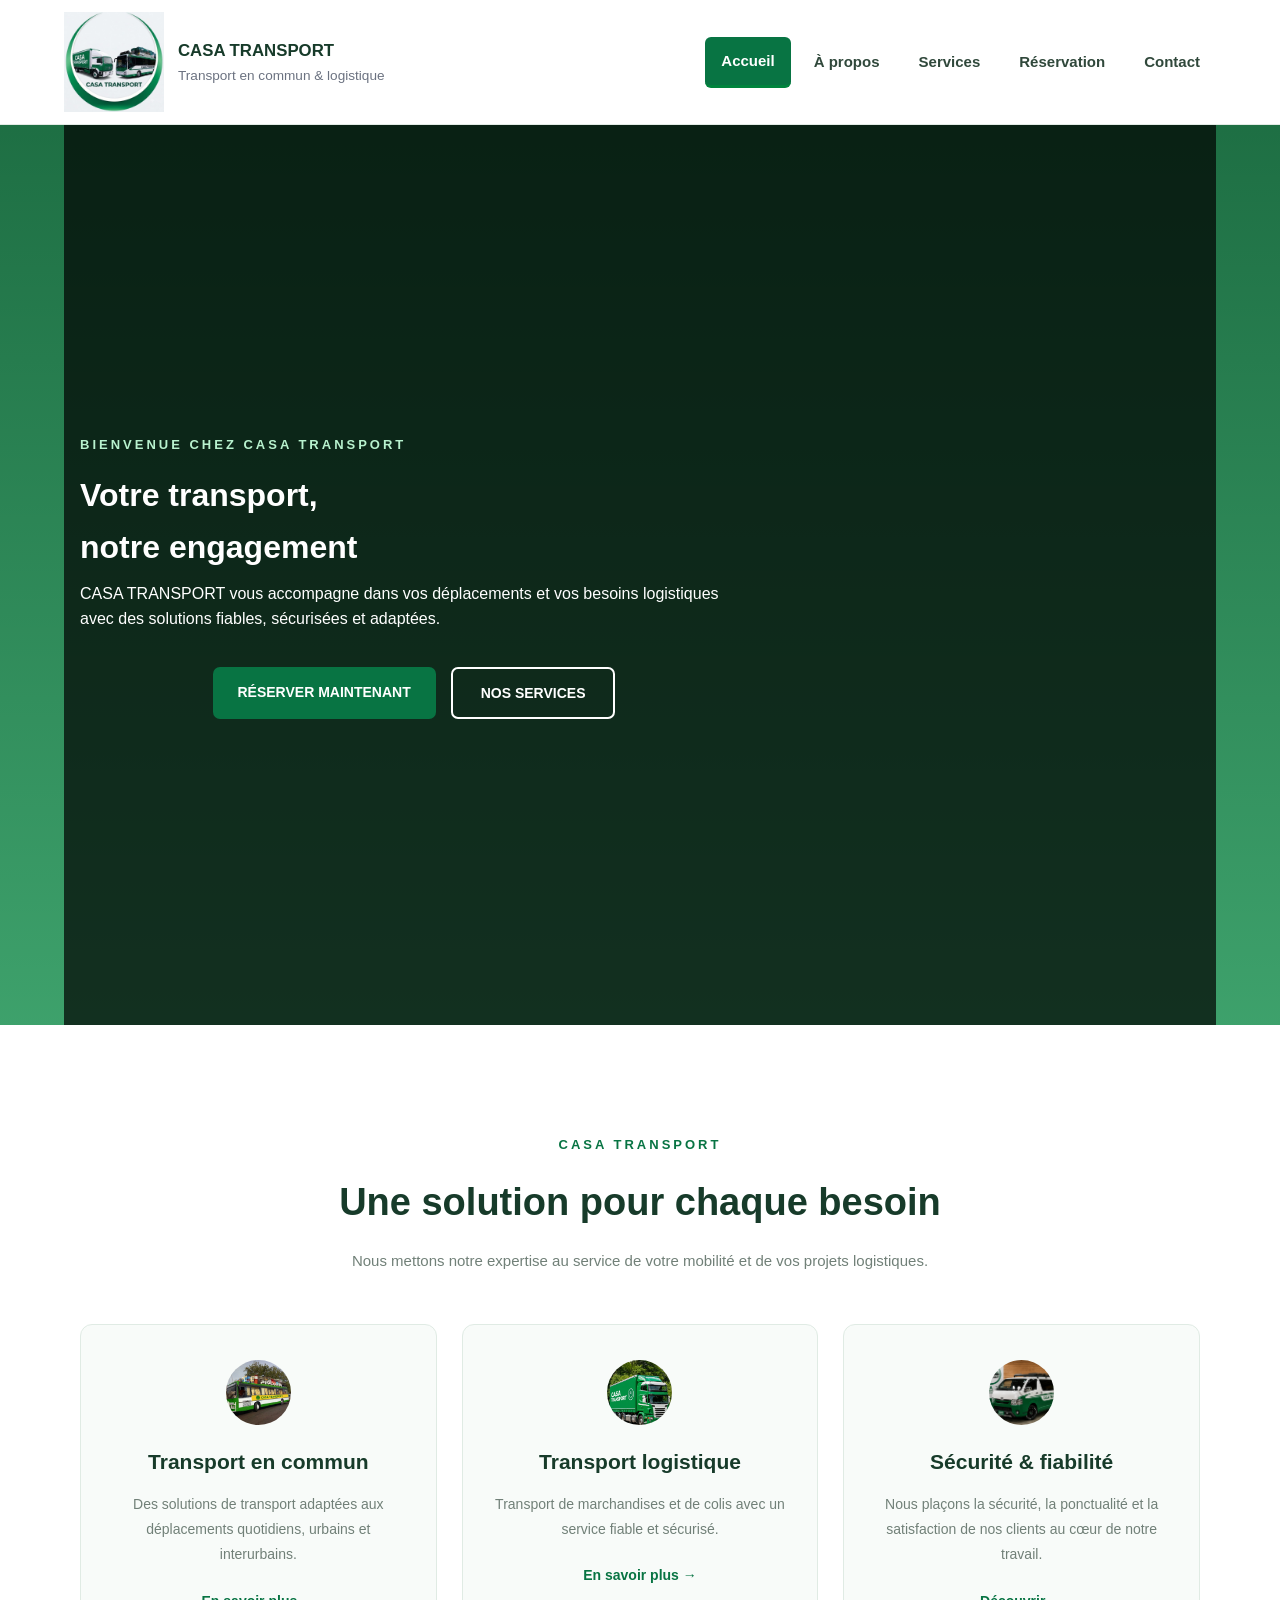
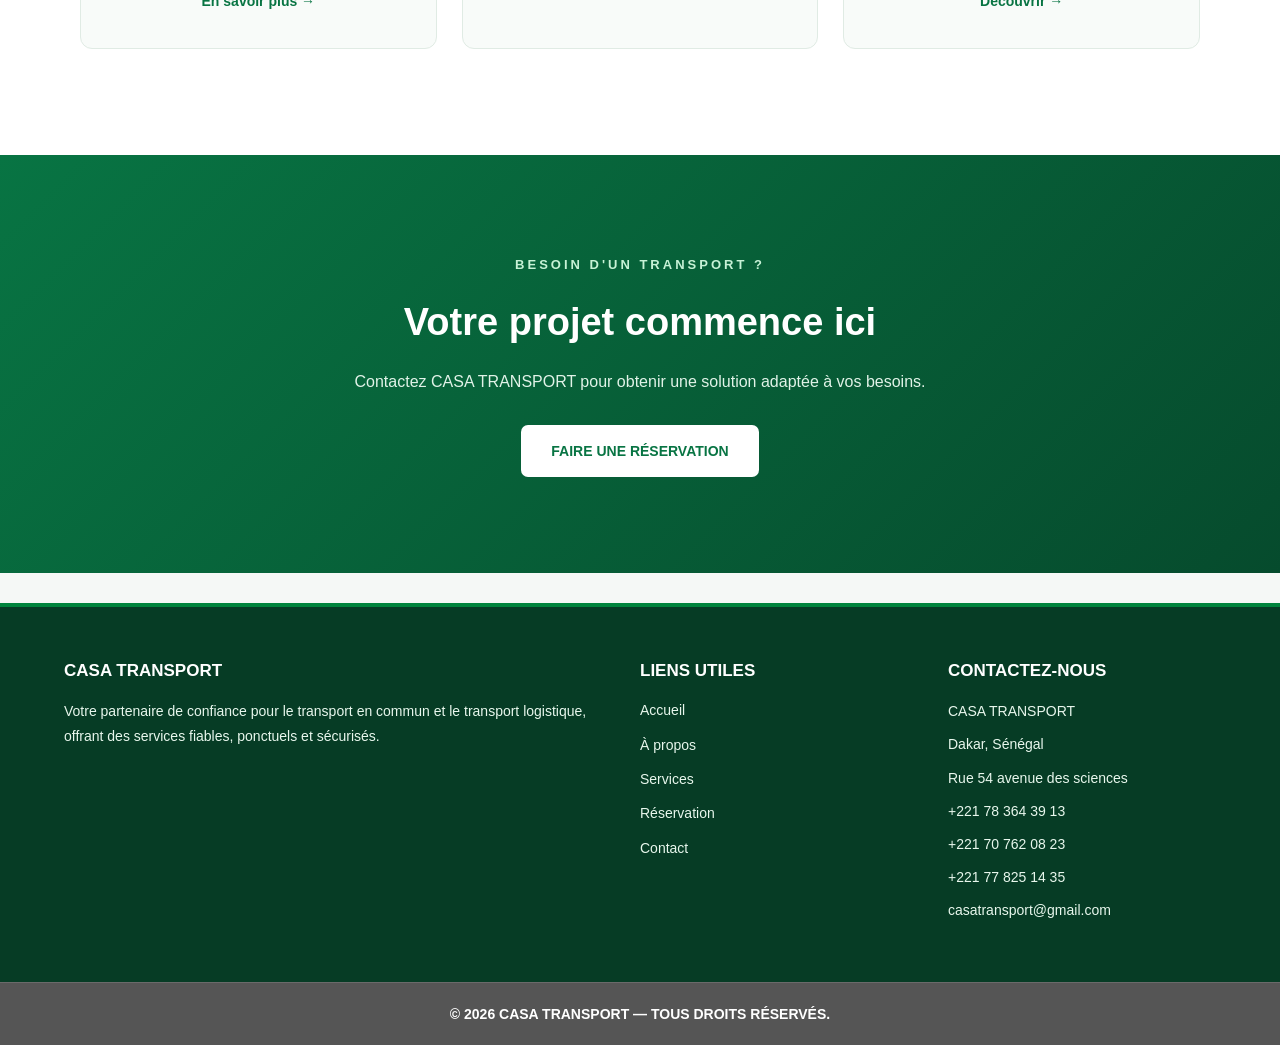
==== commit 67ce2b80: "Update navigation links to point to index.html instead of accueil.html" ====
--- a/mon site/index.html
+++ b/mon site/index.html
@@ -10,21 +10,21 @@
   <header class="site-header">
     <div class="container header-inner">
       <div class="brand">
-        <div class="logo.jpeg"><img src="logo.jpeg" alt="logo casa transport" width="100" height="100"></div>
+      <div class="logo.jpeg"><img src="logo.jpeg" alt="logo casa transport" width="100" height="100"></div>
         <div>
           <h1>CASA TRANSPORT</h1>
           <p class="tag">Transport en commun & logistique</p>
         </div>
       </div>
-      <head>
       <nav class="main-nav">
-        <a href="#index.html" class="active">Accueil</a>
-        <a href="#apropos.html">À propos</a>
-        <a href="#services.html">Services</a>
-        <a href="#reservation.html">Réservation</a>
-        <a href="#contact.html">Contact</a>
+        <ul>
+          <li><a href="index.html" class="active">Accueil</a></li>
+          <li><a href="apropos.html">À propos</a></li>
+          <li><a href="service.html">Services</a></li>
+          <li><a href="reservation.html">Réservation</a></li>
+          <li><a href="contact.html">Contact</a></li>
+        </ul>
       </nav>
-      </head>
       <button class="menu-btn" aria-label="Menu">☰</button>
     </div>
   </header>
@@ -32,106 +32,247 @@
   <main>
     <section id="accueil" class="hero">
       <div class="container hero-grid">
-        <div class="hero-text">
-          <h2>Bienvenue chez Casa Transport</h2>
-          <p>Nous assurons des solutions fiables et sûres pour le transport de personnes et de logistique, adaptées à vos besoins.</p>
+      <div class="hero-text">
+        
+           <span class="hero-label">
+                BIENVENUE CHEZ CASA TRANSPORT
+            </span>
+
+            <h2>
+                Votre transport,<br>
+                notre engagement
+            </h2>
+
+            <p>
+                CASA TRANSPORT vous accompagne dans vos
+                déplacements et vos besoins logistiques avec
+                des solutions fiables, sécurisées et adaptées.
+            </p>
+
+            <div class="hero-buttons">
+
+                <a href="reservation.html" class="btn-primary">
+                    RÉSERVER MAINTENANT
+                </a>
+
+                <a href="service.html" class="btn-outline">
+                    NOS SERVICES
+                </a>
+            </div>
           <div class="hero-ctas">
-            <a href="#services" class="btn primary">Nos services</a>
-            <a href="#reservation" class="btn outline">Réserver maintenant</a>
           </div>
         </div>
-        <div class="hero-image" aria-hidden="true"></div>
       </div>
     </section>
-
-    <section id="apropos" class="section container">
-      <h3>À propos</h3>
-      <p>Casa Transport est une entreprise dédiée au transport commun et aux solutions logistiques. Fiabilité, ponctualité et sécurité sont nos priorités.</p>
+    </main>
+    <main>
+
+
+    <!-- =========================
+         PRÉSENTATION
+    ========================== -->
+
+    <section class="accueil-presentation">
+
+        <div class="container">
+
+            <div class="presentation-title">
+
+                <span>
+                    CASA TRANSPORT
+                </span>
+
+                <h2>
+                    Une solution pour chaque besoin
+                </h2>
+
+                <p>
+                    Nous mettons notre expertise au service
+                    de votre mobilité et de vos projets
+                    logistiques.
+                </p>
+
+            </div>
+
+
+            <div class="accueil-cards">
+
+
+                <!-- CARTE 1 -->
+
+                <div class="accueil-card">
+
+                    <div class="accueil-icon">
+                      <img src="img3.jpg" alt="bus">
+                    </div>
+
+                    <h3>
+                        Transport en commun
+                    </h3>
+
+                    <p>
+                        Des solutions de transport adaptées
+                        aux déplacements quotidiens,
+                        urbains et interurbains.
+                    </p>
+
+                    <a href="service.html">
+                        En savoir plus →
+                    </a>
+
+                </div>
+
+
+                <!-- CARTE 2 -->
+
+                <div class="accueil-card">
+
+                    <div class="accueil-icon">
+                        <img src="img8.jpg" alt="bu">
+                    </div>
+
+                    <h3>
+                        Transport logistique
+                    </h3>
+
+                    <p>
+                        Transport de marchandises et de colis
+                        avec un service fiable et sécurisé.
+                    </p>
+
+                    <a href="service.html">
+                        En savoir plus →
+                    </a>
+
+                </div>
+
+
+                <!-- CARTE 3 -->
+
+                <div class="accueil-card">
+
+                    <div class="accueil-icon">
+                        <img src="img2.png" alt="bus">
+                    </div>
+
+                    <h3>
+                        Sécurité & fiabilité
+                    </h3>
+
+                    <p>
+                        Nous plaçons la sécurité, la ponctualité
+                        et la satisfaction de nos clients
+                        au cœur de notre travail.
+                    </p>
+
+                    <a href="apropos.html">
+                        Découvrir →
+                    </a>
+
+                </div>
+
+            </div>
+
+        </div>
+
     </section>
 
-    <section id="services" class="section container services">
-      <h3>Services</h3>
-      <div class="service-grid">
-        <article class="service-card">
-          <h4>Transport commun</h4>
-          <p>Lignes régulières, navettes urbaines et interurbaines avec horaires optimisés.</p>
-        </article>
-        <article class="service-card">
-          <h4>Transport logistique</h4>
-          <p>Colis et fret léger, suivi et livraison sécurisée pour entreprises et particuliers.</p>
-        </article>
-        <article class="service-card">
-          <h4>Transport sur mesure</h4>
-          <p>Solutions personnalisées pour événements, tournées et besoins spécifiques.</p>
-        </article>
-      </div>
+
+    <!-- =========================
+         APPEL À L'ACTION
+    ========================== -->
+
+    <section class="accueil-cta">
+
+        <div class="container">
+
+            <span>
+                BESOIN D'UN TRANSPORT ?
+            </span>
+
+            <h2>
+                Votre projet commence ici
+            </h2>
+
+            <p>
+                Contactez CASA TRANSPORT pour obtenir une
+                solution adaptée à vos besoins.
+            </p>
+
+            <a href="reservation.html" class="btn-cta">
+                FAIRE UNE RÉSERVATION
+            </a>
+
+        </div>
+
     </section>
 
-    <section id="reservation" class="section container reservation">
-      <h3>Réservation</h3>
-      <form class="reservation-form" action="#" method="post">
-        <div class="row">
-          <label>
-            Nom
-            <input type="text" name="nom" required />
-          </label>
-          <label>
-            Téléphone / Email
-            <input type="text" name="contact" required />
-          </label>
-        </div>
-        <div class="row">
-          <label>
-            Type de service
-            <select name="service">
-              <option>Transport en commun</option>
-              <option>Transport logistique</option>
-              
-            </select>
-          </label>
-          <label>
-            Date & Heure
-            <input type="datetime-local" name="datetime" />
-          </label>
-        </div>
-        <label>
-          Détails / Adresse
-          <textarea name="details" rows="3"></textarea>
-        </label>
-        <div class="form-actions">
-          <button type="submit" class="btn primary">Envoyer la demande</button>
-          <button type="reset" class="btn outline">Réinitialiser</button>
-        </div>
-      </form>
-    </section>
-
-    <section id="contact" class="section container contact">
-      <h3>Contact</h3>
-      <p>Adresse : Rue 54 avenue</p>
-      <p>Téléphone : +221 78 364 39 13</p>
-      <p>Email : casatransport@gmail.com</p>
-    </section>
-  </main>
-
-  <footer class="site-footer">
-    <div class="container footer-inner">
-      <p>© <span id="year"></span> CASA TRANSPORT — Tous droits réservés</p>
-      <div class="socials">
-        <a href="#" aria-label="Facebook">Fb</a>
-        <a href="#" aria-label="Twitter">Tw</a>
-        <a href="#" aria-label="LinkedIn">In</a>
-      </div>
-    </div>
-  </footer>
-
-  <script>
-    // Set year
-    document.getElementById('year').textContent = new Date().getFullYear();
-
-    // Simple mobile menu toggle
-    const btn = document.querySelector('.menu-btn');
-    const nav = document.querySelector('.main-nav');
-    btn.addEventListener('click', ()=> nav.classList.toggle('open'));
-  </script>
+</main>
+  <footer class="footer">
+
+        <div class="footer-container">
+
+
+            <div class="footer-col">
+
+                <h3>CASA TRANSPORT</h3>
+
+                <p>
+                    Votre partenaire de confiance pour le transport
+                    en commun et le transport logistique, offrant des
+                    services fiables, ponctuels et sécurisés.
+                </p>
+
+            </div>
+
+
+            <div class="footer-col footer-links">
+
+                <h3>LIENS UTILES</h3>
+
+                <a href="index.html">Accueil</a>
+
+                <a href="apropos.html">À propos</a>
+
+                <a href="service.html">Services</a>
+
+                <a href="reservation.html">Réservation</a>
+
+                <a href="contact.html">Contact</a>
+
+            </div>
+
+
+            <div class="footer-col">
+
+                <h3>CONTACTEZ-NOUS</h3>
+
+                <p>CASA TRANSPORT</p>
+
+                <p>Dakar, Sénégal</p>
+
+                <p>Rue 54 avenue des sciences</p>
+
+                <p>+221 78 364 39 13</p>
+
+                <p>+221 70 762 08 23</p>
+
+                <p>+221 77 825 14 35</p>
+
+                <p>casatransport@gmail.com</p>
+
+            </div>
+
+        </div>
+
+
+        <div class="copyright">
+
+            © 2026 CASA TRANSPORT — TOUS DROITS RÉSERVÉS.
+
+        </div>
+
+    </footer>
+
 </body>
-</html>
+</html>
